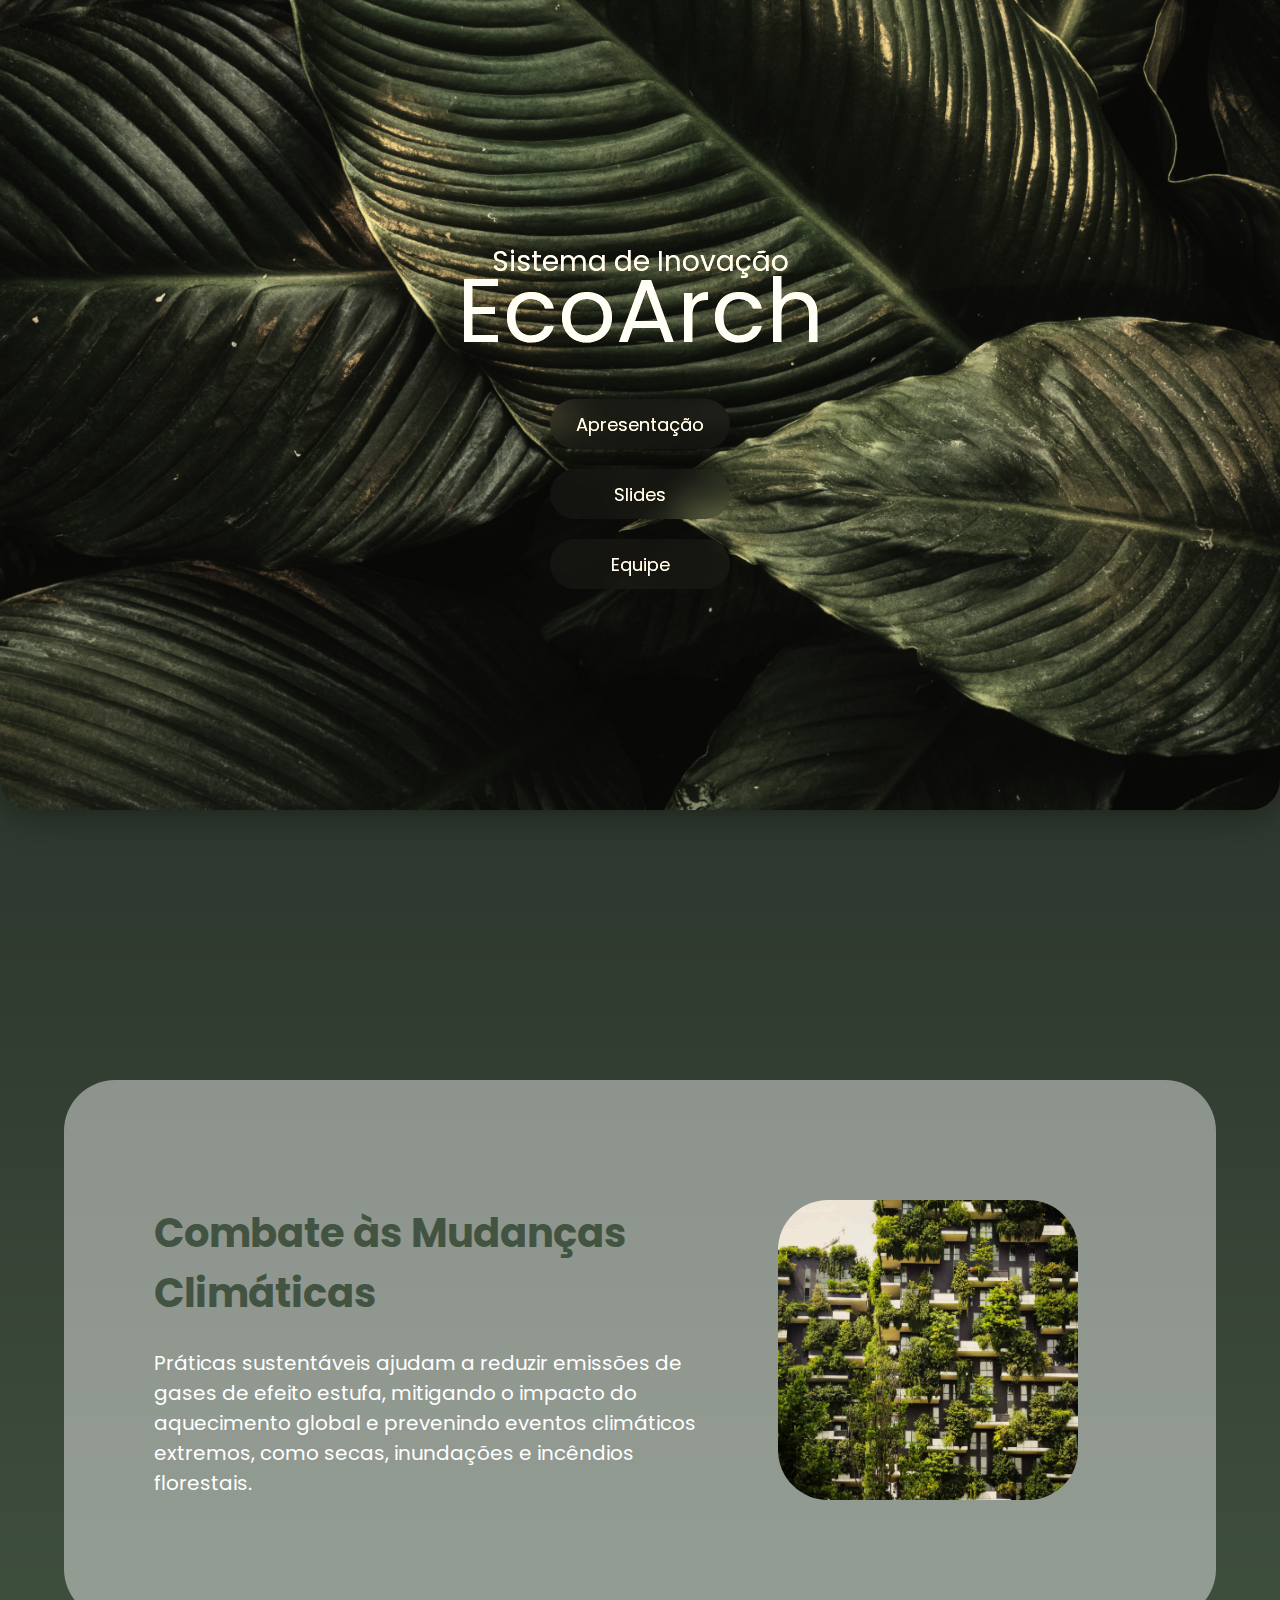
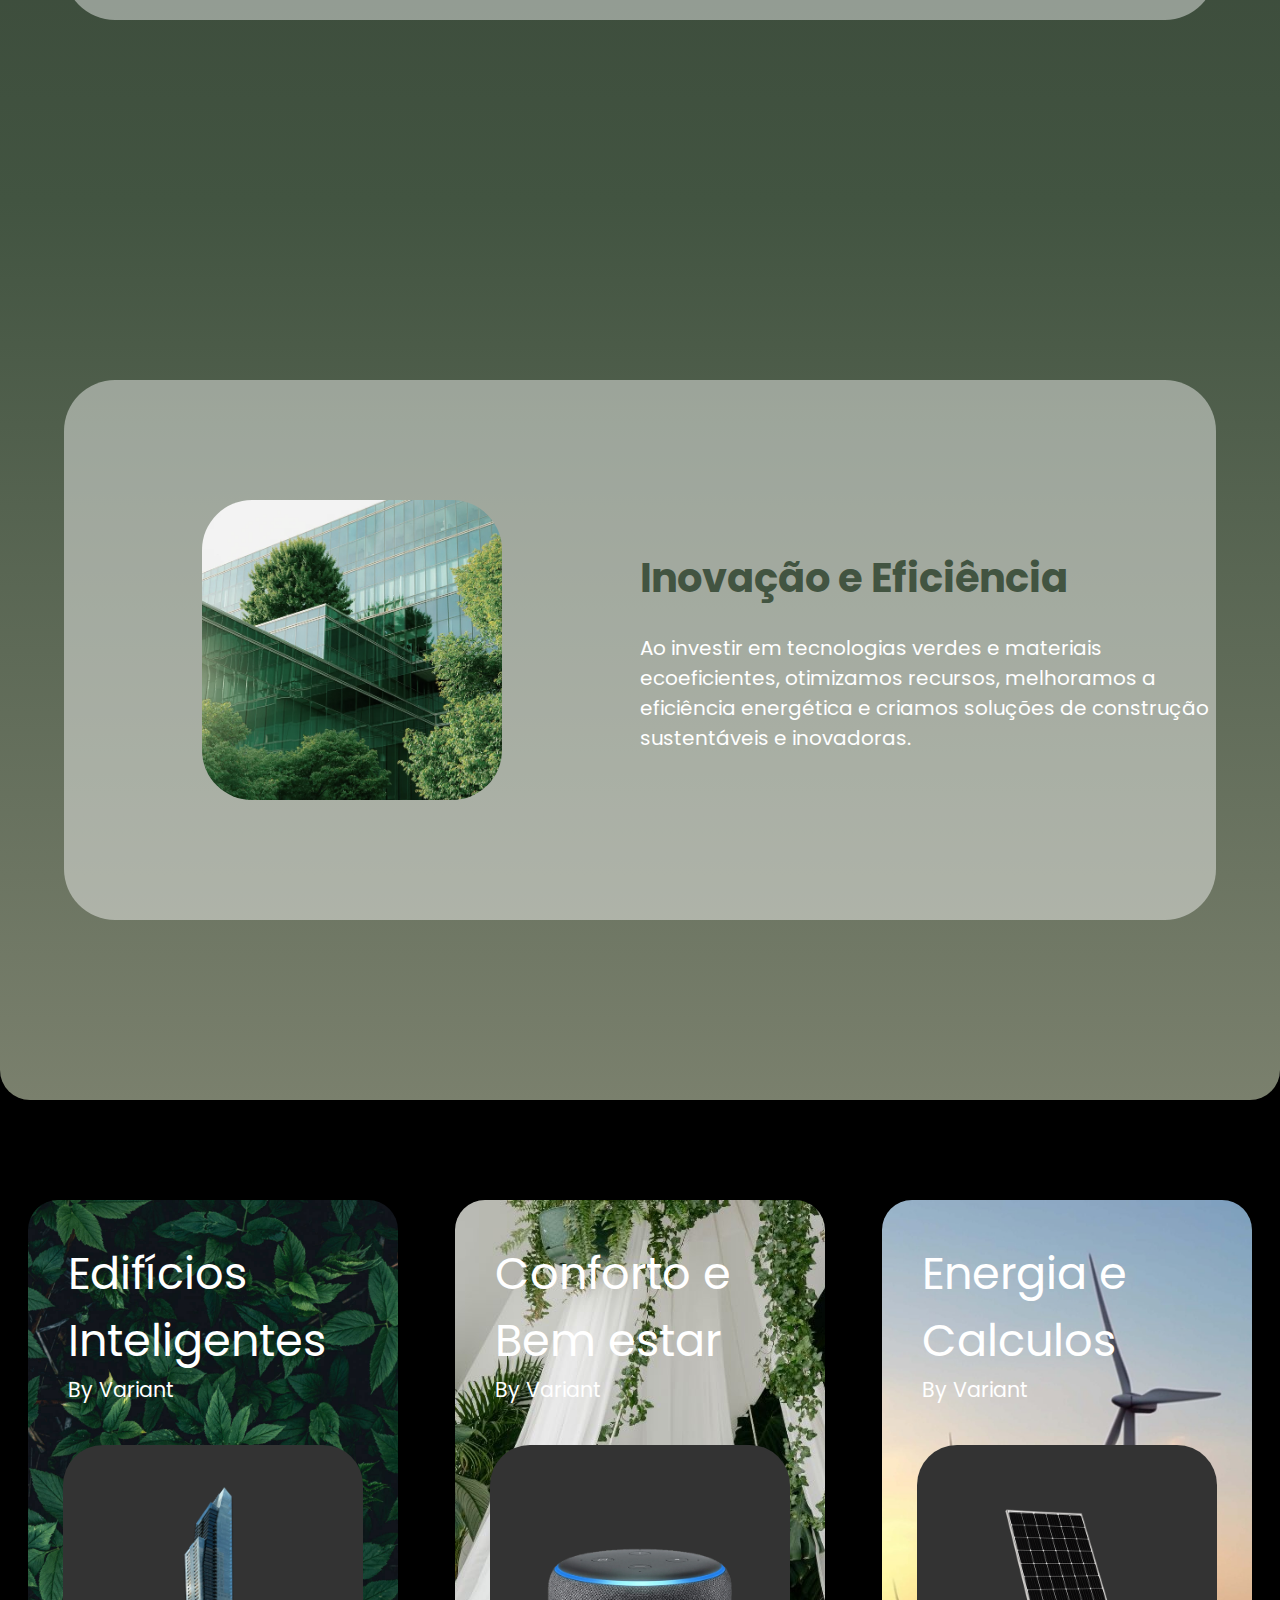
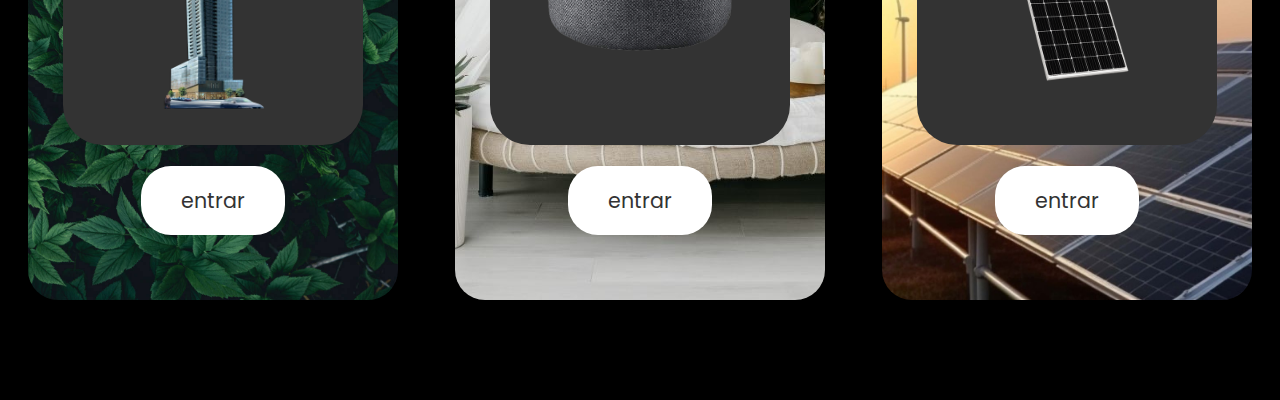
==== index.html @ fbb364d7 "Reinicialização do projeto após formatação" ====
<!DOCTYPE html>
<html lang="en">

<head>
    <meta charset="UTF-8">
    <meta name="viewport" content="width=device-width, initial-scale=1.0">
    <title>EcoArch</title>
    <link rel="stylesheet" href="./css/style.css">
    <link rel="shortcut icon" href="./css/img/Variant.png" type="image/x-icon">
</head>

<body>
    <div class="loading">
        <div class="loader">
            <li class="ball"></li>
            <li class="ball"></li>
            <li class="ball"></li>
        </div>
    </div>
    <div class="all-container">
        <div class="conteiner-page">
            <main>
                <div id="main-home-page">
                    <div id="title-picture">
                        <div id="box-title-config">
                            <p>Sistema de Inovação</p>
                            <p id="text-Empress">EcoArch</p>
                        </div>
                        <div id="links-config-box">
                            <div id="buttons-box">
                                <a href="#main-second-div" id="btn-title">Apresentação</a>
                            </div>
                            <div id="buttons-box">
                                <a href="#second-home-page" id="btn-title">Slides</a>
                            </div>
                            <div id="buttons-box">
                                <a href="" id="btn-title">Equipe</a>
                            </div>
                        </div>

                    </div>
                </div>
                <div id="main-second-div">
                    <div id="all-slide-apresentation-1">
                        <div id="part-one">
                            <div id="control-all">
                                <p id="slide-title-text">Combate às Mudanças Climáticas</p>
                                <p id="slide-text">
                                    Práticas sustentáveis ajudam a reduzir emissões de gases de efeito estufa, mitigando
                                    o impacto do aquecimento global e prevenindo eventos climáticos extremos, como
                                    secas, inundações e incêndios florestais.
                                </p>
                            </div>

                        </div>
                        <div id="part-two">
                            <img src="./css/img/Building.jpg" id="img-slide-1" alt="" srcset="">
                        </div>
                    </div>
                </div>
                <div id="main-third-div">
                    <div id="all-slide-apresentation-2">
                        <div id="part-two">
                            <img src="./css/img/GreenBuild.png" id="img-slide-2" alt="" srcset="">
                        </div>
                        <div id="part-one">
                            <div id="control-all-1">
                                <p id="slide-title-text">Inovação e Eficiência</p>
                                <p id="slide-text">
                                    Ao investir em tecnologias verdes e materiais ecoeficientes, otimizamos recursos,
                                    melhoramos a eficiência energética e criamos soluções de construção sustentáveis e
                                    inovadoras.

                                </p>
                            </div>
                        </div>
                    </div>
                </div>
                <div id="second-home-page">
                    <div id="division-3">
                        <div id="box-inside-division-1">
                            <div id="text-inside-box">
                                <p id="text-one">Edifícios<br> Inteligentes</p>
                                <p id="text-two">By Variant</p>
                            </div>
                            <div id="box-img">
                                <div id="inside-box-img-config">
                                    <img src="./css/img/image.png" id="img-config" alt="" srcset="">
                                </div>
                            </div>
                            <div id="div-buttom">
                                <a href="pages/Page1/index.html" id="buttom-inside">entrar</a>
                            </div>
                        </div>
                    </div>
                    <div id="division-3">
                        <div id="box-inside-division-2">
                            <div id="text-inside-box">
                                <p id="text-one">Conforto e <br> Bem estar</p>
                                <p id="text-two">By Variant</p>
                            </div>
                            <div id="box-img">
                                <div id="inside-box-img-config">
                                    <img src="./css/img/image (1).png" id="img-config" alt="" srcset="">
                                </div>
                            </div>
                            <div id="div-buttom">
                                <a href="pages/Page2/index.html" id="buttom-inside">entrar</a>   
                            </div>
                        </div>
                    </div>
                    <div id="division-3">
                        <div id="box-inside-division-3">
                            <div id="text-inside-box">
                                <p id="text-one">Energia e <br>Calculos</p>
                                <p id="text-two">By Variant</p>
                            </div>
                            <div id="box-img">
                                <div id="inside-box-img-config">
                                    <img src="./css/img/painel.png" id="img-config" alt="" srcset="">
                                </div>
                            </div>
                            <div id="div-buttom">
                                <a href="" id="buttom-inside">entrar</a>
                            </div>
                        </div>
                    </div>
                </div>
            </main>

            <footer></footer>
        </div>
    </div>
</body>
<script src="script.js"></script>
</script>

</html>
---- css/style.css ----
@import url('https://fonts.googleapis.com/css2?family=Poppins:ital,wght@0,100;0,200;0,300;0,400;0,500;0,600;0,700;0,800;0,900;1,100;1,200;1,300;1,400;1,500;1,600;1,700;1,800;1,900&display=swap');
* {
    margin: 0;
    padding: 0;
    box-sizing: border-box;
}
html{
    scroll-behavior: smooth;
}

body{
    font-family: 'Poppins', sans-serif;
    background-color: #000000;
}
.loader {
    width: 60px;
    display: flex;
    justify-content: space-evenly;
  }
  
  .ball {
    list-style: none;
    width: 12px;
    height: 12px;
    border-radius: 50%;
    background-color: #fff;
  }
  
  .ball:nth-child(1) {
    animation: bounce-1 2.1s ease-in-out infinite;
  }
  
  @keyframes bounce-1 {
    50% {
      transform: translateY(-18px);
      background-color: aqua;
    }
  }
  
  .ball:nth-child(2) {
    animation: bounce-3 2.1s ease-in-out 0.3s infinite;
  }
  
  @keyframes bounce-2 {
    50% {
      transform: translateY(-18px);
      background-color: aqua;
    }
  }
  
  .ball:nth-child(3) {
    animation: bounce-3 2.1s ease-in-out 0.6s infinite;
  }
  
  @keyframes bounce-3 {
    50% {
      transform: translateY(-18px);
      background-color: aqua;
    }
  }
  .loading{
    background-color: #111111c5;
    backdrop-filter: blur(15px);
    z-index: 1000;
    position: fixed;
    width: 100%;
    height: 100vh;

    display: grid;
    place-items: center;
    transition: 1s all;
  }
  .loadingfinish{
    opacity: 0;
  }


/*------------------------------ Main Home ---------------------------------- */

#main-home-page {
    width: 100%;
    height: 100vh;
    background-color: #2f392f;
    z-index: -1;
    background-size: cover;
    background-position: center;
    overflow: hidden;
    
   
}
#title-picture {
    text-align: center;
    width: 100%;
    height: 90vh;
    background-image: url(./img/green-leaves-plant-tropical-5k-3840x2160-8446\ \(1\).jpg);
    filter: saturate(50%) sepia(50%);
    background-size: cover;
    background-attachment: fixed;
    flex-direction: column;
    display: flex;
    justify-content: center;
    align-items: center;
    background-position: center;
    border-bottom-right-radius: 30px;
    border-bottom-left-radius: 30px;
    box-shadow: 0 0 40px rgba(0, 0, 0, 0.5);
    
}
#box-title-config p:nth-child(1) {
    font-size: 43.5px;
    color: white;
    position: relative;
    top: 20px
}
#box-title-config p:nth-child(2) {
    font-size: 159px;
    color: white;
    position: relative;
    top: -20px
}
#links-config-box {
    display: flex;
    width: 100%;
    justify-content: center;
    align-items: center;
    gap: 40px;
    
}
#buttons-box {
    background-color: #4254411f;
    backdrop-filter: blur(10px);
    width: 220px;
    height: 60px;
    border-radius: 320px;
    display: flex;
    justify-content: center;
    align-items: center;
    transition: 0.3s all;
}
#buttons-box:hover {
    background-color: #ffffff;
    #btn-title {
        color: #333;
    }
}
#btn-title {
    text-decoration: none;
    color: #ffffff;
    font-size: 18px;
    padding: 0;
   
    border-radius: 30px;
    transition: 0.3s all;
}
#btn-title:hover {
    padding: 30px 50px;
}
#main-second-div {
    width: 100%;
    height: 100vh;
    background: rgb(47,57,47);
    background: linear-gradient(180deg, #2f392f 0%, rgba(66,84,65,1) 100%);
    display: grid;
    place-items: center;
}
#all-slide-apresentation-1 {
    width: 70%;
    height: 70vh;
    background-color: rgba(255, 255, 255, 0.445);
    border-radius: 51px;
    display: flex;
}
#all-slide-apresentation-2 {
    width: 70%;
    height: 70vh;
    background-color: rgba(255, 255, 255, 0.445);
    border-radius: 51px;
    display: flex;
}
#part-one, #part-two {
    height: 100%;
}
#part-one {
    width: 55%

}
#part-two {
    width: 40%;
    display: grid;
    place-items: center;
}
#part-two:nth-child(1) {
    width: 55%;
}
#img-slide-1 {
    width: 500px;
    height: 500px;
    object-fit: cover;
    border-radius: 50px;
    
}
#img-slide-2 {
    width: 500px;
    height: 500px;
    object-fit: cover;
    border-radius: 50px;
    filter: grayscale(40%);
    
}
#control-all {
    display: flex;
    flex-direction: column;
    justify-content: center;
    padding-left: 90px;
    height: 100%;
}
#control-all-1 {
    display: flex;
    flex-direction: column;
    justify-content: center;
    padding-left: 0px;
    height: 100%;
}
#slide-title-text {
    font-weight: bold;
    color: #425441 ;
    font-size: 50.6px;
    max-width: 650px;
}
#slide-text {
    color: #ffffff;
    font-size: 26px;
    max-width: 600px;
    margin-top: 25px;
}

#main-third-div {
    display: grid;
    place-items: center;
    width: 100%;
    height: 100vh;
    background: rgb(66,84,65);
    background: linear-gradient(180deg, rgba(66,84,65,1) 0%, rgba(122,128,109,1) 100%);
    border-bottom-left-radius: 30px;
    border-bottom-right-radius: 30px;
}
#second-home-page {
    width: 100%;
    height: 100vh;
    display: grid;
    grid-template-columns: repeat(3, 1fr)
}
#division-3 {
    display: flex;
    justify-content: center;
    align-items: center;
}
#box-inside-division-1, #box-inside-division-2, #box-inside-division-3 {
    width: 470px;
    height: 764px;
    border-radius: 30px;
    box-shadow: 0 0 40px rgba(0, 0, 0, 0.5);
}
#box-inside-division-1 {
    background-image: url(./img/florest.jpg);
    background-size: cover;
    background-position: center;

}
#box-inside-division-2 {
    background-image: url(./img/image\ \(2\).png);
    background-size: cover;
    background-position: center;

}
#box-inside-division-3 {
    background-image: url(./img/image\ \(3\).png);
    background-size: cover;
    background-position: center;

}
#text-inside-box {
    padding: 40px 40px;
}
#text-one {
    font-size: 44.6px;
    color: white;
}
#text-two {
    font-size: 20.6px;
    color: white;
}
#box-img {
    width: 100%;
    display: flex;
    justify-content: center;
    align-items: center;
}
#inside-box-img-config {
    background-color: #333;
    width: 328px;
    height: 328px;
    border-radius: 40px;
    display: FLEX;
    justify-content: center;
    align-items: center;
    overflow: hidden;   
}
#div-buttom {
    width: 100%;
    margin-top: 40px;
    text-align: center;
}
#buttom-inside {
    text-decoration: none;
    color: #333;
    font-size: 20.6px;
    background-color: white;
    padding: 20px 40px;
    border-radius: 30px;
    transition: 0.3s all;
}
#buttom-inside:hover {
    padding: 30px 50px;
}
#img-config {
    width: 80%;
    border-radius: 40px;
}
#third-home-page {
    width: 100%;
    height: 100vh;
    display: flex;
    justify-content: center;
    align-items: center;
}
#inside-third-home-page {
    width: 90%;
    height: 80%;
    border-radius: 30px;
    background-image: url(./img/plantas-fundo.png);
    background-size: cover;
    box-shadow: 0 0 20px rgba(0, 0, 0, 0.5);
    display: flex;
    flex-direction: column;
    align-items: center;
    justify-content: center;
}
#profile-image {
    width: auto;
}
#profile-image{
    width: 200px;
    height: 200px;
    border-radius: 50%;
    background-color: #ffffff;
    margin: 20px;
    display: flex;
    justify-content: center;
    align-items: center;
    overflow: hidden;
    box-shadow: 0 0 20px rgba(0, 0, 0, 0.5);
}
#partiction-1 {
    display: grid;
    grid-template-columns: repeat(5, auto);
    grid-column-gap: 40px;
    
}
#partiction-2 {
    display: grid;
    grid-template-columns: repeat(4, auto);
    grid-column-gap: 40px;
    
}
#text-equipe {
    font-size: 44.6px;
    font-weight: bold;
    position: absolute;
    transform: translate(0%, -450%);
    color: #ffffff;
}
#sixth-slide {
    width: 100%;
    height: 100vh;
    display: flex;
    justify-content: center;
    align-items: center;
}
/* Responsivo para telas menores que 1200px */
@media (max-width: 1724px) {
    #box-title-config p:nth-child(1) {
        font-size: 35px;
    }
    #box-title-config p:nth-child(2) {
        font-size: 120px;
    }
    #img-slide-1, #img-slide-2 {
        width: 400px;
        height: 400px;
    }
    #second-home-page {
        place-items: center;
    }
    #division-3 {
        width: 370px;
    }
    #inside-box-img-config {
        width: 300px;
        height: 300px;
    }
    #box-inside-division-1 {
        height: 700px;
    }
    #box-inside-division-2 {
        height: 700px;
    }
    #box-inside-division-3 {
        height: 700px;
    }
    #box-title-config p:nth-child(1) {
        font-size: 28px;
    }
    #box-title-config p:nth-child(2) {
        font-size: 90px;
    }
    #links-config-box {
        flex-direction: column;
        gap: 20px;
    }
    #buttons-box {
        width: 180px;
        height: 50px;
    }
    #btn-title {
        font-size: 18px;
    }
    #all-slide-apresentation-1 {
        width: 90%;
        height: 60vh;
    }
    #all-slide-apresentation-2 {
        width: 90%;
        height: 60vh;
    }
    #img-slide-1, #img-slide-2 {
        width: 300px;
        height: 300px;
    }
    #slide-title-text {
        font-size: 40px;
    }
    #slide-text {
        font-size: 20px;
    }
    #profile-image {
        width: 150px;
        height: 150px;
    }
    #partiction-1 {
        grid-column-gap: 30px;
    }
    #partiction-2 {
        grid-column-gap: 30px;
    }
}

/* Responsivo para tablets (telas menores que 768px) */
@media (max-width: 1208px) {
    #box-title-config p:nth-child(1) {
        font-size: 28px;
    }
    #box-title-config p:nth-child(2) {
        font-size: 90px;
    }
    #links-config-box {
        flex-direction: column;
        gap: 20px;
    }
    #buttons-box {
        width: 180px;
        height: 50px;
    }
    #btn-title {
        font-size: 18px;
    }
    #all-slide-apresentation-1 {
        width: 90%;
        height: 60vh;
    }
    #all-slide-apresentation-2 {
        width: 90%;
        height: 60vh;
    }
    #img-slide-1, #img-slide-2 {
        width: 300px;
        height: 300px;
    }
    #slide-title-text {
        font-size: 40px;
    }
    #slide-text {
        font-size: 20px;
    }
    #box-inside-division-1, #box-inside-division-2, #box-inside-division-3 {
        width: 90%;
        height: 650px;
    }
    #inside-box-img-config {
        width: 250px;
        height: 250px;
    }
    #text-one {
        font-size: 40px;
    }
    #second-home-page {
        grid-template-columns: 1fr;
        grid-template-rows: repeat(3, 1fr);
        gap: 40px;
        padding-top: 40px;
        padding-bottom: 40px;
        height: auto;
    }
    #division-3 {
        width: 80%;
    }
    #control-all {
        padding-left: 50px;
    }
    #part-two {
        width: 60%;
    }
    #part-two:nth-child(1) {
        width: 60%;
    }
    #profile-image {
        width: 122px;
        height: 122px;
    }
    #partiction-1 {
        grid-column-gap: 10px;
        
    }
    #partiction-2 {
        grid-column-gap: 10px;
    }
    
}
@media (max-width: 941px){
    #profile-image {
        width: 122px;
        height: 122px;
        margin: 10px;

    }
    #partiction-1 {
        grid-column-gap: 10px;
        
    }
    #partiction-2 {
        grid-column-gap: 10px;
    }
}
@media (max-width: 841px) {
    #partiction-1 div {
        margin: 50px 10px 40px 10px;
    }
    #partiction-2 div {
        margin: 10px 10px 0px 10px;
    }
    #profile-image {
        margin: 0px;
    }
    #partiction-1 {
        grid-template-columns: repeat(4, auto);
        grid-column-gap: 5px;
    }
    #partiction-1 div:nth-child(3){
        position: absolute;
        right: 50%;
        
        
        transform: translate(50%, -70%);
    }
    #partiction-2 {
        grid-column-gap: 5px;

    }
}
@media (max-width: 768px) {
    #partiction-1 {
        grid-column-gap: 0px;
    }
    #partiction-2 {
        grid-column-gap: 0px;
    }
    #partiction-1 div {
        margin: 50px 5px 40px 5px;
    }
    #partiction-2 div {
        margin: 5px 5px 0px 5px;
    }
    #profile-image {
        margin: 0px;
    }

}
@media (max-width: 647px) {
    #profile-image {
        width: 112px;
        height: 112px;

    }
    #partiction-1 div {
        margin: 40px 5px 40px 5px;
    }
    #partiction-2 div {
        margin: 5px 5px 0px 5px;
    }
    #all-slide-apresentation-1 {
        flex-direction: column-reverse;
        height: 90%;
    }
    #all-slide-apresentation-2 {
        flex-direction: column;
        height: 90%;
    }

    #part-one {
        width: 100%;
        height: 50%;
    }
    #part-two {
        width: 100%;
        height: 50%;
    }
    #part-two:nth-child(1){
        width: 100%;
    }
    #control-all:nth-child(1){
        padding: 60px;
    }
    #control-all-1{
        padding: 60px;
    }


}
@media (max-width: 593px) {
    #partiction-1 div {
        margin: 40px 3px 40px 3px;
    }
    #partiction-2 div {
        margin: 3px 3px 0px 3px;
    }
    #profile-image {
        width: 95px;
        height: 95px;

    }

}
@media (max-width: 480px) {
    #slide-title-text {
        font-size: 29px;
    }
    #control-all:nth-child(1) {
        padding: 20px;
    }
    #control-all-1{
        padding: 20px;
    }
    #division-3 {
        width: 100%;
    }
    #slide-text {
        font-size: 18px;
    }
    
}
@media (max-width: 477px) {
    #partiction-1 div {
        margin: 30px 3px 40px 3px;
    }
    #partiction-2 div {
        margin: 3px 3px 0px 3px;
    }
    #profile-image {
        width: 80px;
        height: 80px;

    }
    #partiction-1 div:nth-child(3){
        transform: translate(50%, -80%);
    }
    
}
@media (max-width: 410px){
    #profile-image {
        width: 70px;
        height: 70px;

    }
}

@media (max-width: 390px){
    #slide-title-text {
        font-size: 26px;
    }
    #slide-text {
        font-size: 18px;
    }
    #text-equipe {
        transform: translate(0%, -370%);
    }
}
@media (max-width: 360px){
    #img-slide-1 {
        width: 250px;
        height: 250px;
    }
    #img-slide-2 {
        width: 250px;
        height: 250px;
    }
    #slide-title-text {
        font-size: 24px;
    }
    #slide-text {
        font-size: 16px;
    }
    #part-one {
        height: 55%;
    }
    
}
@media (max-width: 344px){
    #profile-image {
        width: 60px;
        height: 60px;

    }
}
@media (max-width: 375px) and (max-height: 667px) {
    #img-slide-1 {
        width: 200px;
        height: 200px;
    }
    #slide-text {
        font-size: 16px;
    }
    #part-one {
        height: 65%;
    }
    #img-slide-2 {
        width: 200px;
        height: 200px;
    }
    #text-equipe {
        transform: translate(0%, -430%);
        font-size: 33.5px;
    }
    #partiction-1 div:nth-child(3){
        transform: translate(50%, -70%);
    }
}
@media (max-width: 1280px) and (max-height: 800px) {
    #text-equipe {
        transform: translate(0%, -470%);
        font-size: 33.5px;
    }
}
@media (max-width: 1024px) and (max-height: 600px) {
    #text-equipe {
        transform: translate(0%, -390%);
        font-size: 33.5px;
    }
    #slide-text {
        font-size: 18px;
    }
    #slide-title-text {
        font-size: 25px;
    }
}
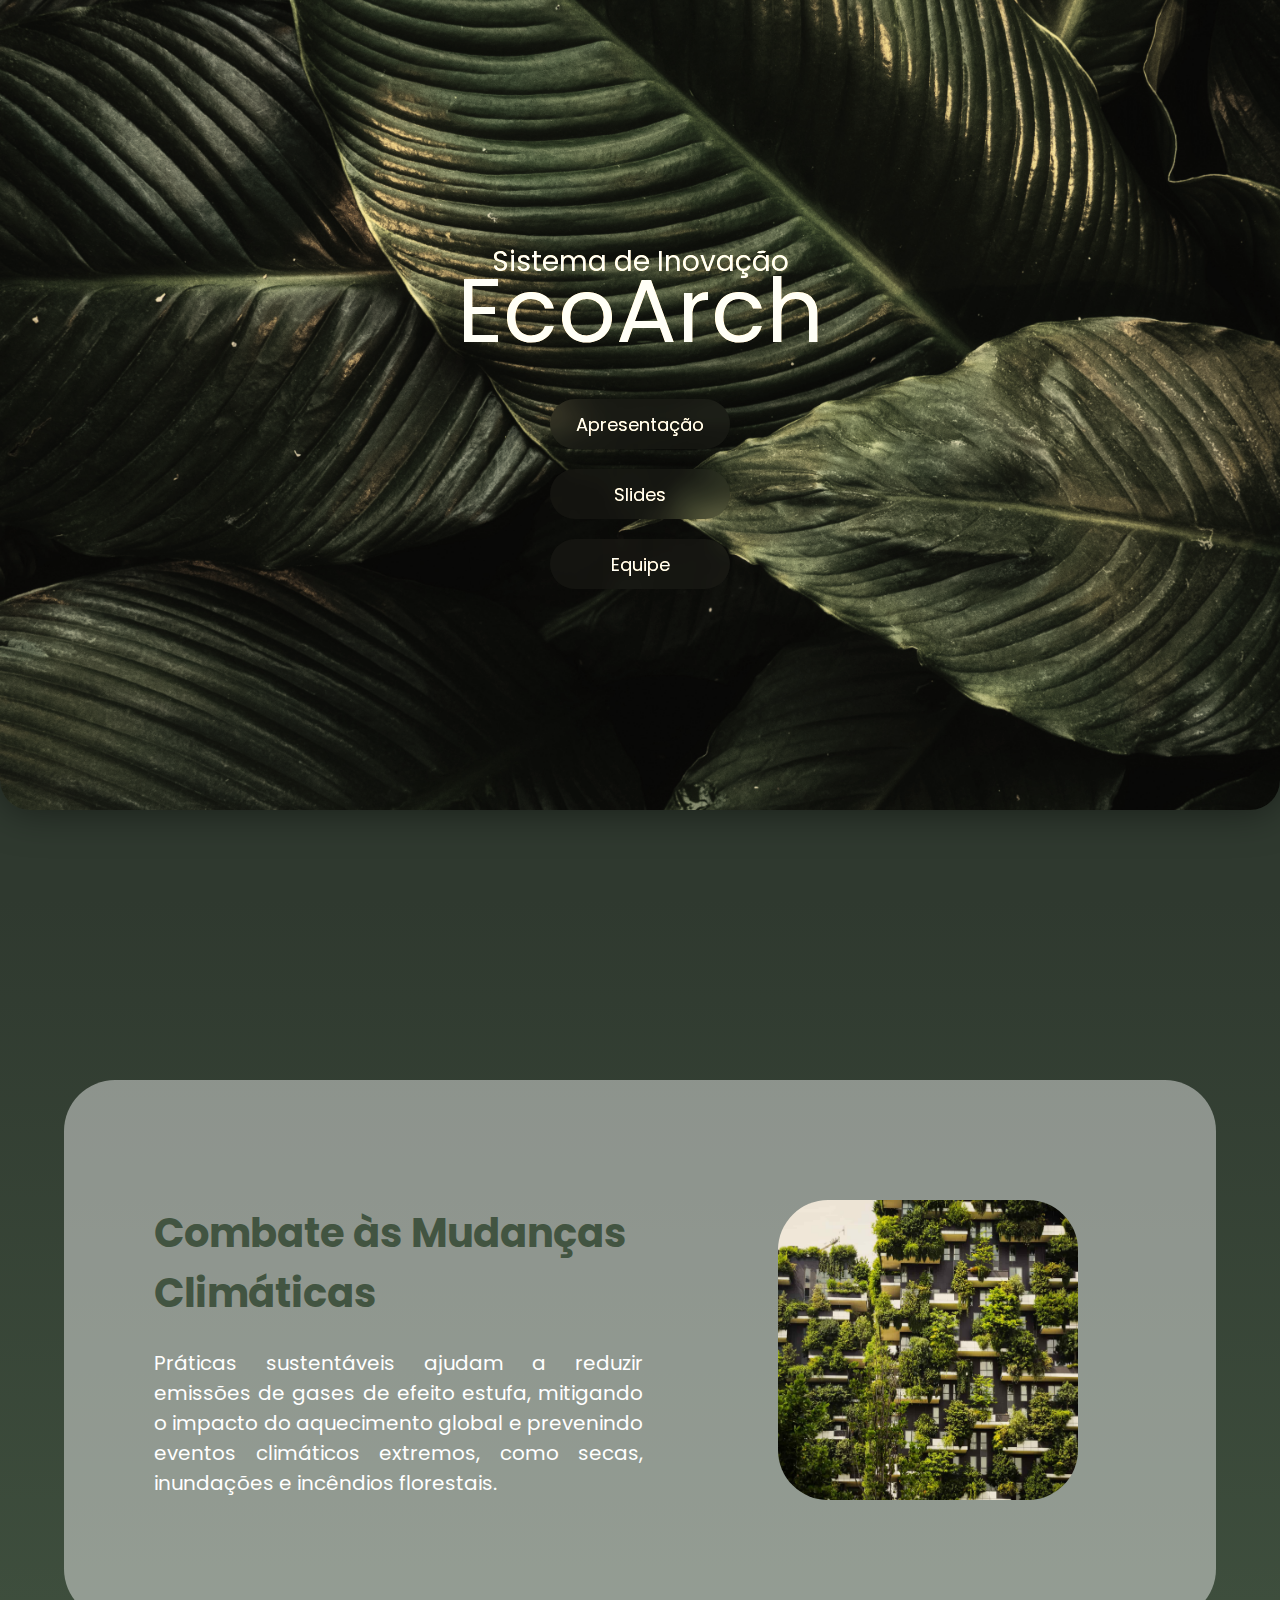
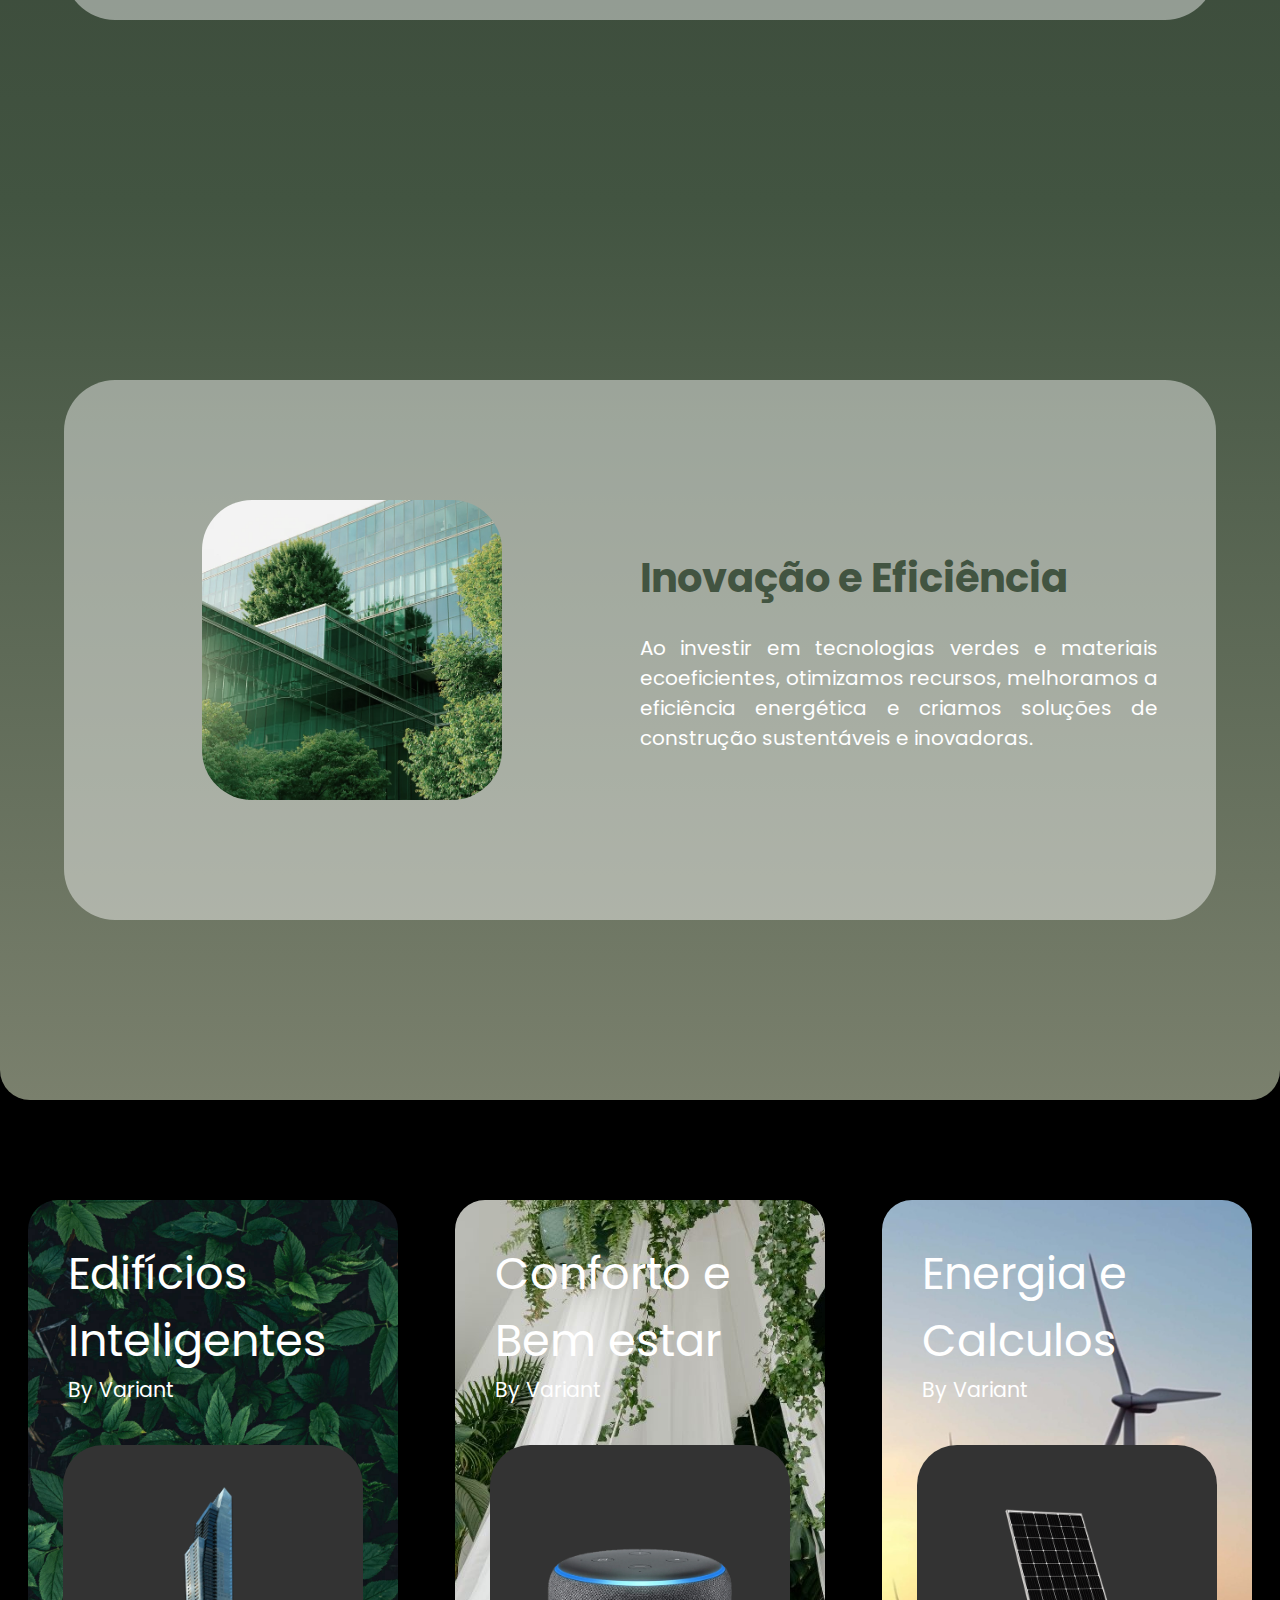
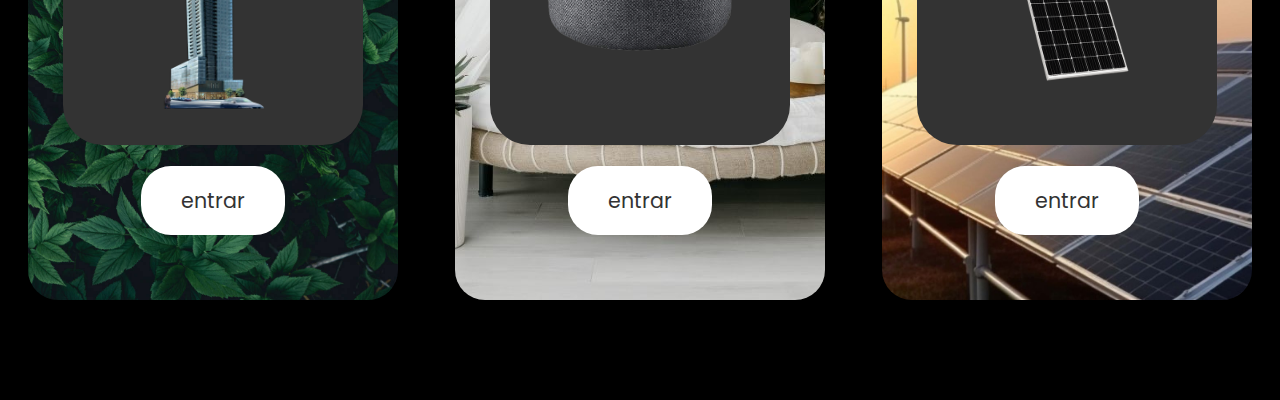
==== commit ad60693a: "Ending Commit" ====
--- a/index.html
+++ b/index.html
@@ -73,6 +73,7 @@
 
                                 </p>
                             </div>
+
                         </div>
                     </div>
                 </div>
--- a/css/style.css
+++ b/css/style.css
@@ -193,15 +193,15 @@
     width: 55%;
 }
 #img-slide-1 {
-    width: 500px;
-    height: 500px;
+    width: 400px;
+    height: 400px;
     object-fit: cover;
     border-radius: 50px;
     
 }
 #img-slide-2 {
-    width: 500px;
-    height: 500px;
+    width: 400px;
+    height: 400px;
     object-fit: cover;
     border-radius: 50px;
     filter: grayscale(40%);
@@ -224,12 +224,14 @@
 #slide-title-text {
     font-weight: bold;
     color: #425441 ;
-    font-size: 50.6px;
+    font-size: 35.6px;
     max-width: 650px;
 }
 #slide-text {
     color: #ffffff;
-    font-size: 26px;
+    font-size: 20px;
+    width: 90%;
+    text-align: justify;
     max-width: 600px;
     margin-top: 25px;
 }
@@ -662,10 +664,11 @@
 }
 @media (max-width: 480px) {
     #slide-title-text {
-        font-size: 29px;
+        font-size: 25px;
     }
     #control-all:nth-child(1) {
-        padding: 20px;
+        padding: 0;
+        width: 85%;
     }
     #control-all-1{
         padding: 20px;
@@ -675,7 +678,15 @@
     }
     #slide-text {
         font-size: 18px;
-    }
+        text-align: justify;
+        width: 100%;
+    }
+    #part-one{
+        display: flex;
+        justify-content: center;
+        align-items: center;
+    }
+    
     
 }
 @media (max-width: 477px) {
@@ -781,4 +792,9 @@
     #slide-title-text {
         font-size: 25px;
     }
+}
+@media (max-width: 1368px) and (max-height: 768px) {
+    #all-slide-apresentation-1{
+        height: 75vh;
+    }
 }